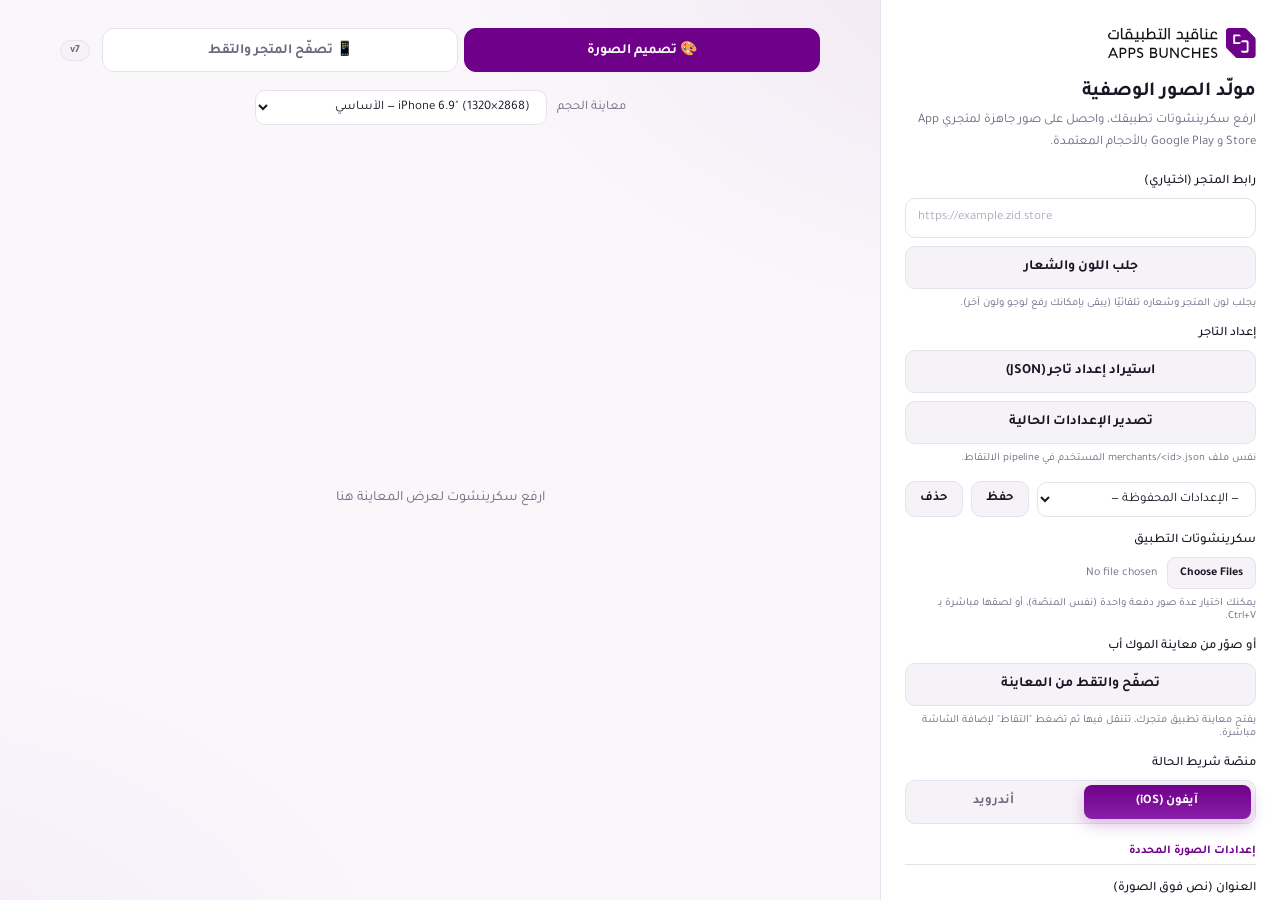
==== index.html @ 34ac098f "fix: رجوع لمشاركة التبويب بنقرة واحدة + حجم جوال معتدل (v7) - getDisplayMedia يعود لـ preferCurrentT" ====
<!DOCTYPE html>
<html lang="ar" dir="rtl">

<head>
  <meta charset="UTF-8" />
  <meta name="viewport" content="width=device-width, initial-scale=1.0" />
  <title>AppsBunches — مولّد الصور الوصفية للمتاجر</title>
  <link rel="stylesheet" href="css/styles.css?v=7" />
  <link rel="preconnect" href="https://fonts.googleapis.com" />
  <link rel="preconnect" href="https://fonts.gstatic.com" crossorigin />
  <link href="https://fonts.googleapis.com/css2?family=Tajawal:wght@400;500;700&display=swap" rel="stylesheet" />
</head>

<body>
  <aside class="sidebar">
    <header class="sidebar__header">
      <a href="https://appsbunches.com/" target="_blank" rel="noopener" class="brand">
        <img src="assets/logo/appsbunches.svg" alt="AppsBunches" />
      </a>
      <h1>مولّد الصور الوصفية</h1>
      <p>ارفع سكرينشوتات تطبيقك، واحصل على صور جاهزة لمتجري App Store و Google Play بالأحجام المعتمدة.</p>
    </header>

    <form id="config-form" class="form" autocomplete="off">
      <!-- جلب لون وشعار المتجر من الرابط -->
      <div class="field">
        <span class="field__label">رابط المتجر (اختياري)</span>
        <input type="url" id="storeUrlInput" placeholder="https://example.zid.store" dir="ltr" />
        <button type="button" id="fetchStoreBtn" class="button button--ghost">
          <span>جلب اللون والشعار</span>
          <span class="spinner spinner--dark" id="fetchSpinner" hidden></span>
        </button>
        <small class="field__hint">يجلب لون المتجر وشعاره تلقائيًا (يبقى بإمكانك رفع لوجو ولون آخر).</small>
        <div id="storeInfo" class="store-info" hidden>
          <div class="store-info__row"><span>المتجر</span><span id="storeName">—</span></div>
          <div class="store-info__row">
            <span>اللون</span>
            <span class="store-info__color"><span class="store-info__swatch" id="storeColorSwatch"></span><code id="storeColorHex">—</code></span>
          </div>
        </div>
      </div>

      <!-- استيراد/تصدير إعداد التاجر (نفس صيغة merchants/<id>.json في appshot-capture) -->
      <div class="field">
        <span class="field__label">إعداد التاجر</span>
        <input type="file" id="merchantConfigInput" accept="application/json,.json" hidden />
        <button type="button" id="importConfigBtn" class="button button--ghost">استيراد إعداد تاجر (JSON)</button>
        <button type="button" id="exportConfigBtn" class="button button--ghost">تصدير الإعدادات الحالية</button>
        <small class="field__hint">نفس ملف merchants/&lt;id&gt;.json المستخدم في pipeline الالتقاط.</small>
        <div class="preset-row">
          <select id="presetSelect"><option value="">— الإعدادات المحفوظة —</option></select>
          <button type="button" id="savePresetBtn" class="button button--ghost button--sm" title="حفظ الإعدادات الحالية باسم">حفظ</button>
          <button type="button" id="deletePresetBtn" class="button button--ghost button--sm" title="حذف المحدد">حذف</button>
        </div>
      </div>

      <!-- رفع السكرينشوتات -->
      <label class="field">
        <span class="field__label">سكرينشوتات التطبيق</span>
        <input type="file" id="shotsInput" accept="image/*" multiple />
        <small class="field__hint">يمكنك اختيار عدة صور دفعة واحدة (نفس المنصّة)، أو لصقها مباشرة بـ Ctrl+V.</small>
      </label>

      <!-- التقاط من معاينة الموك أب -->
      <div class="field">
        <span class="field__label">أو صوّر من معاينة الموك أب</span>
        <button type="button" id="openMockupBtn" class="button button--ghost">تصفّح والتقط من المعاينة</button>
        <small class="field__hint">يفتح معاينة تطبيق متجرك، تتنقل فيها ثم تضغط "التقاط" لإضافة الشاشة مباشرة.</small>
      </div>

      <!-- المنصّة -->
      <div class="field">
        <span class="field__label">منصّة شريط الحالة</span>
        <div class="segmented" id="platformGroup">
          <label class="segmented__item">
            <input type="radio" name="platform" value="ios" checked />
            <span>آيفون (iOS)</span>
          </label>
          <label class="segmented__item">
            <input type="radio" name="platform" value="android" />
            <span>أندرويد</span>
          </label>
        </div>
      </div>

      <!-- إعدادات الصورة المحددة (لكل سكرينشوت تصميم خاص) -->
      <div class="section-head">إعدادات الصورة المحددة</div>

      <!-- العنوان -->
      <label class="field">
        <span class="field__label">العنوان (نص فوق الصورة)</span>
        <input type="text" id="titleInput" placeholder="مثال: تسوّق بسهولة" dir="rtl" />
      </label>

      <!-- التخطيط -->
      <div class="field">
        <span class="field__label">وضعية الجوال</span>
        <div class="chips" id="layoutChips"></div>
        <small class="field__hint">ميلان وموضع الجوال — مستقلة عن نمط الخلفية ويمكن تغييرها لكل صورة.</small>
      </div>

      <!-- خلفية الصور الوصفية -->
      <div class="field">
        <span class="field__label">خلفية الصورة الوصفية</span>
        <div class="swatches" id="themeSwatches"></div>
      </div>

      <!-- أساس الخلفية -->
      <div class="field">
        <span class="field__label">أساس الخلفية</span>
        <div class="chips" id="bgBaseChips"></div>
      </div>

      <!-- زخارف الخلفية (دمج متعدد) -->
      <div class="field">
        <span class="field__label">زخارف الخلفية</span>
        <div class="chips" id="bgDecorChips"></div>
        <small class="field__hint">تقدر تدمج أكثر من زخرفة فوق الأساس — كلها مشتقة من اللون المختار.</small>
      </div>

      <!-- الشعار في هذه الصورة -->
      <label class="toggle">
        <input type="checkbox" id="shotLogoToggle" />
        <span>إظهار الشعار أعلى هذه الصورة</span>
      </label>

      <!-- إعدادات عامة للدفعة -->
      <div class="section-head">إعدادات عامة</div>

      <!-- شريط الحالة: التغطية -->
      <div class="field">
        <span class="field__label">تغطية شريط الحالة <em id="statusBarVal" class="range-val">12%</em></span>
        <input type="range" id="statusBarRange" min="5" max="20" step="1" value="12" />
        <small class="field__hint">زِد القيمة حتى يغطّي شريط الحالة الأصلي بالكامل.</small>
      </div>

      <!-- إظهار الإطار -->
      <label class="toggle">
        <input type="checkbox" id="frameToggle" checked />
        <span>إظهار إطار الجوال حول السكرينشوت</span>
      </label>

      <!-- اللوجو -->
      <label class="field">
        <span class="field__label">اللوجو (للأيقونة والكفر والشعار العلوي)</span>
        <input type="file" id="logoInput" accept="image/png,image/svg+xml,image/*" />
        <small class="field__hint">يفضّل PNG شفاف. يُستبدل شعار المتجر المجلوب إن رفعت لوجو.</small>
        <div id="logoPreviewRow" class="logo-preview" hidden>
          <img id="logoPreview" alt="الشعار الحالي" />
          <span>الشعار الحالي (محفوظ بين الجلسات)</span>
        </div>
      </label>

      <!-- تطبيق جماعي: الشعار على كل الصفحات -->
      <label class="toggle">
        <input type="checkbox" id="headerLogoToggle" />
        <span>إظهار الشعار على كل الصور (تطبيق جماعي)</span>
      </label>

      <!-- خلفية الأيقونة والكفر (منفصلة) -->
      <div class="field">
        <span class="field__label">خلفية الأيقونة والكفر</span>
        <div class="swatches" id="iconThemeSwatches"></div>
        <small class="field__hint">مستقلة عن خلفية الصور الوصفية.</small>
      </div>

      <!-- الأحجام المطلوبة -->
      <div class="field">
        <span class="field__label">الأحجام المطلوبة</span>
        <div class="presets" id="presetsList"></div>
      </div>

      <!-- الأزرار -->
      <button type="button" id="exportBtn" class="button button--primary">
        <span class="button__label">تصدير الكل (ZIP)</span>
        <span class="spinner" id="spinner" hidden></span>
      </button>
      <button type="button" id="downloadCurrentBtn" class="button button--ghost">
        تحميل المعاينة الحالية
      </button>

      <div id="progress" class="progress" hidden></div>
      <div id="error-box" class="error-box" hidden></div>
    </form>
  </aside>

  <main class="stage">
    <!-- تبويبات منطقة العرض -->
    <div class="tabs" id="stageTabs">
      <button type="button" class="tabs__tab is-active" data-tab="design">🎨 تصميم الصورة</button>
      <button type="button" class="tabs__tab" data-tab="browse">📱 تصفّح المتجر والتقط</button>
      <span id="buildTag" class="build-tag" title="إصدار الأداة">v7</span>
    </div>

    <!-- تبويب: تصميم الصورة (المعاينة + المصغّرات) -->
    <section class="stage__panel" data-panel="design">
      <div class="stage__toolbar">
        <label class="stage__select">
          <span>معاينة الحجم</span>
          <select id="previewPreset"></select>
        </label>
      </div>

      <div class="preview">
        <canvas id="previewCanvas" class="preview__canvas"></canvas>
        <p id="emptyHint" class="preview__empty">ارفع سكرينشوت لعرض المعاينة هنا</p>
      </div>

      <div class="thumbs" id="thumbs"></div>
    </section>

    <!-- تبويب: تصفّح المتجر — يضمّن أداة معاينة التطبيق الرسمية (تطبيق Flutter حقيقي) -->
    <section class="stage__panel browse" data-panel="browse" hidden>
      <div class="browse__bar">
        <button type="button" id="captureMockupBtn" class="button button--primary button--sm">📸 التقاط الشاشة</button>
        <button type="button" id="openTabBtn" class="button button--ghost button--sm" title="فتح الأداة في تبويب مستقل">↗ فتح في تبويب</button>
        <span class="browse__spacer"></span>
        <span id="mockupHint" class="browse__hint">اكتب رابط متجرك واضغط "معاينة التطبيق"، تنقّل للشاشة المطلوبة، ثم اضغط "📸 التقاط الشاشة". أو خذ سكرينشوت يدويًا والصقه بـ Ctrl+V.</span>
      </div>
      <div class="browse__stage">
        <div class="browse__scaler">
          <iframe id="mockupFrame" title="معاينة المتجر" allow="clipboard-write; fullscreen"></iframe>
        </div>
        <div id="mockupEmpty" class="browse__empty">جارٍ فتح أداة المعاينة…</div>
      </div>
    </section>
  </main>

  <!-- أداة قص ما بعد الالتقاط: اسحب مربعًا حول شاشة الجوال -->
  <div id="cropOverlay" class="crop-overlay" hidden>
    <div class="crop-overlay__bar">
      <span class="crop-overlay__hint">اسحب مربعًا حول شاشة الجوال (المربع الأرجواني مضبوط مبدئيًا على الجوال — عدّله إن لزم) ثم اضغط "قص وإضافة".</span>
      <span class="crop-overlay__actions">
        <button type="button" id="cropConfirmBtn" class="button button--primary button--sm">قص وإضافة</button>
        <button type="button" id="cropCancelBtn" class="button button--ghost button--sm">إلغاء</button>
      </span>
    </div>
    <div class="crop-overlay__stage">
      <canvas id="cropCanvas"></canvas>
    </div>
  </div>

  <script src="lib/jszip.min.js"></script>
  <script type="module" src="js/app.js?v=7"></script>
</body>

</html>
---- css/styles.css ----
/* ============================================
   AppsBunches — مولّد الصور الوصفية للمتاجر
   ثيم مطابق لموقع zid_appsbunche_app_mockup
   ============================================ */

:root {
  --brand-purple: #6F008A;
  --brand-purple-2: #8A1FA9;
  --brand-purple-soft: rgba(111, 0, 138, 0.10);
  --brand-purple-tint: rgba(111, 0, 138, 0.04);

  --bg: #faf7fb;
  --panel: #ffffff;
  --panel-2: #f6f3f8;
  --border: #e6e1ec;
  --text: #1b1424;
  --text-muted: #6f6680;
  --accent: var(--brand-purple);
  --accent-2: var(--brand-purple-2);
  --danger: #c53030;

  --radius: 14px;
  --shadow: 0 18px 40px rgba(111, 0, 138, 0.10),
            0 6px 16px rgba(20, 12, 30, 0.06);
}

* { box-sizing: border-box; }
[hidden] { display: none !important; }

html, body {
  margin: 0;
  padding: 0;
  height: 100%;
  font-family: 'Tajawal', system-ui, -apple-system, 'Segoe UI', Roboto, sans-serif;
  color: var(--text);
  background:
    radial-gradient(1100px 700px at 85% -8%, rgba(111, 0, 138, 0.08), transparent 60%),
    radial-gradient(900px 600px at -8% 110%, rgba(168, 85, 214, 0.07), transparent 60%),
    var(--bg);
}

body {
  display: grid;
  grid-template-columns: 400px 1fr;
  min-height: 100vh;
}

/* ---------- Sidebar ---------- */
.sidebar {
  background: var(--panel);
  border-inline-end: 1px solid var(--border);
  padding: 28px 24px;
  display: flex;
  flex-direction: column;
  gap: 20px;
  overflow-y: auto;
  max-height: 100vh;
}

.brand { display: inline-flex; align-items: center; margin-bottom: 6px; text-decoration: none; }
.brand img { height: 30px; width: auto; }

.sidebar__header h1 {
  margin: 14px 0 6px;
  font-size: 20px;
  font-weight: 700;
  letter-spacing: -0.2px;
}
.sidebar__header p { margin: 0; color: var(--text-muted); font-size: 13px; line-height: 1.7; }

/* ---------- Form ---------- */
.form { display: flex; flex-direction: column; gap: 16px; }
.field { display: flex; flex-direction: column; gap: 8px; }
.field__label { font-size: 13px; font-weight: 500; color: var(--text); }
.field__hint { font-size: 11px; color: var(--text-muted); }

.field input[type="text"],
.field input[type="url"] {
  width: 100%;
  padding: 11px 12px;
  font: inherit;
  font-size: 13px;
  color: var(--text);
  background: #ffffff;
  border: 1px solid var(--border);
  border-radius: 10px;
  outline: none;
  transition: border-color 0.15s, box-shadow 0.15s;
}
.field input[type="text"]:focus,
.field input[type="url"]:focus {
  border-color: var(--accent);
  box-shadow: 0 0 0 3px var(--brand-purple-soft);
}
.field input::placeholder { color: #b0a8be; }

.field input[type="file"] {
  font: inherit;
  font-size: 12px;
  color: var(--text-muted);
}
.field input[type="file"]::file-selector-button {
  font: inherit;
  font-size: 12px;
  font-weight: 600;
  margin-inline-end: 10px;
  padding: 8px 12px;
  border: 1px solid var(--border);
  border-radius: 8px;
  background: var(--panel-2);
  color: var(--text);
  cursor: pointer;
}
.field input[type="file"]::file-selector-button:hover { background: var(--brand-purple-tint); }

/* ---------- Segmented (المنصّة) ---------- */
.segmented {
  display: grid;
  grid-template-columns: 1fr 1fr;
  gap: 6px;
  padding: 4px;
  background: var(--panel-2);
  border: 1px solid var(--border);
  border-radius: 10px;
}
.segmented__item {
  position: relative;
  display: flex;
  align-items: center;
  justify-content: center;
  padding: 9px 8px;
  font-size: 13px;
  font-weight: 600;
  border-radius: 8px;
  cursor: pointer;
  color: var(--text-muted);
  transition: background 0.15s, color 0.15s;
}
.segmented__item input { position: absolute; opacity: 0; pointer-events: none; }
.segmented__item:has(input:checked) {
  background: linear-gradient(180deg, var(--accent), var(--accent-2));
  color: #fff;
  box-shadow: 0 6px 16px rgba(111, 0, 138, 0.24);
}

/* ---------- Section heads ---------- */
.section-head {
  font-size: 12px;
  font-weight: 700;
  color: var(--accent);
  padding-bottom: 6px;
  border-bottom: 1px solid var(--border);
  margin-top: 4px;
}

/* ---------- Chips (التخطيط) ---------- */
.chips { display: flex; flex-wrap: wrap; gap: 8px; }
.chip {
  font: inherit;
  font-size: 12.5px;
  font-weight: 600;
  padding: 7px 12px;
  border-radius: 999px;
  border: 1px solid var(--border);
  background: var(--panel-2);
  color: var(--text-muted);
  cursor: pointer;
  transition: all 0.15s;
}
.chip:hover { background: var(--brand-purple-tint); }
.chip.is-active {
  background: linear-gradient(180deg, var(--accent), var(--accent-2));
  color: #fff;
  border-color: transparent;
  box-shadow: 0 4px 12px rgba(111, 0, 138, 0.22);
}

/* ---------- Range ---------- */
input[type="range"] { width: 100%; accent-color: var(--accent); }
.range-val { font-style: normal; font-weight: 700; color: var(--accent); font-size: 12px; }

/* ---------- Swatches (الثيم) ---------- */
.swatches { display: flex; flex-wrap: wrap; gap: 10px; }
.swatch {
  width: 34px;
  height: 34px;
  border-radius: 9px;
  border: 1px solid rgba(0, 0, 0, 0.12);
  cursor: pointer;
  padding: 0;
  transition: transform 0.1s, box-shadow 0.15s;
}
.swatch:hover { transform: translateY(-1px); }
.swatch.is-active {
  box-shadow: 0 0 0 3px var(--brand-purple-soft), 0 0 0 1px var(--accent);
  border-color: var(--accent);
}

/* اختيار لون مخصص (color picker على شكل swatch) */
.swatch--custom {
  position: relative;
  display: inline-flex;
  align-items: center;
  justify-content: center;
  overflow: hidden;
  background:
    conic-gradient(from 0deg, #ff0000, #fffb00, #00ff15, #00ffff, #0040ff, #ff00d4, #ff0000);
}
.swatch--custom input[type="color"] {
  position: absolute;
  inset: 0;
  width: 100%;
  height: 100%;
  opacity: 0;
  border: 0;
  padding: 0;
  cursor: pointer;
}

/* ---------- Toggle ---------- */
.toggle {
  display: flex;
  align-items: center;
  gap: 10px;
  font-size: 13px;
  cursor: pointer;
}
.toggle input { width: 16px; height: 16px; accent-color: var(--accent); }

/* ---------- Presets ---------- */
.presets { display: flex; flex-direction: column; gap: 14px; }
.presets__group { display: flex; flex-direction: column; gap: 8px; }
.presets__group-title {
  font-size: 11px;
  font-weight: 700;
  color: var(--accent);
  text-transform: uppercase;
  letter-spacing: 0.3px;
}
.presets__item {
  display: flex;
  align-items: center;
  gap: 10px;
  font-size: 12.5px;
  color: var(--text);
  cursor: pointer;
}
.presets__item input { width: 15px; height: 15px; accent-color: var(--accent); }

/* ---------- Buttons ---------- */
.button {
  display: inline-flex;
  align-items: center;
  justify-content: center;
  gap: 10px;
  padding: 12px 16px;
  font: inherit;
  font-weight: 700;
  font-size: 14px;
  border: 1px solid transparent;
  border-radius: 10px;
  cursor: pointer;
  transition: transform 0.05s, filter 0.15s, background 0.15s;
}
.button:active { transform: translateY(1px); }
.button:disabled { opacity: 0.6; cursor: progress; }
.button--primary {
  background: linear-gradient(180deg, var(--accent) 0%, var(--accent-2) 100%);
  color: #fff;
  box-shadow: 0 8px 22px rgba(111, 0, 138, 0.28);
}
.button--primary:hover:not(:disabled) { filter: brightness(1.05); }
.button--ghost { background: var(--panel-2); color: var(--text); border-color: var(--border); }
.button--ghost:hover { background: var(--brand-purple-tint); }

.spinner {
  width: 14px; height: 14px;
  border: 2px solid rgba(255, 255, 255, 0.4);
  border-top-color: #fff;
  border-radius: 50%;
  animation: spin 0.7s linear infinite;
}
.spinner--dark { border-color: var(--brand-purple-soft); border-top-color: var(--accent); }
@keyframes spin { to { transform: rotate(360deg); } }

/* ---------- Store info (نتيجة جلب المتجر) ---------- */
.store-info {
  margin-top: 10px;
  padding: 10px 12px;
  background: var(--panel-2);
  border: 1px solid var(--border);
  border-radius: 10px;
  display: flex;
  flex-direction: column;
  gap: 8px;
}
.store-info__row {
  display: flex;
  align-items: center;
  justify-content: space-between;
  font-size: 12px;
  color: var(--text-muted);
}
.store-info__row span:last-child { color: var(--text); font-weight: 500; }
.store-info__color { display: inline-flex; align-items: center; gap: 8px; }
.store-info__swatch { width: 18px; height: 18px; border-radius: 5px; border: 1px solid rgba(0,0,0,.12); }
.store-info__row code { font-family: ui-monospace, Menlo, monospace; font-size: 11px; direction: ltr; }

/* ---------- Progress / Error ---------- */
.progress {
  padding: 10px 12px;
  font-size: 12px;
  color: var(--accent);
  background: var(--brand-purple-tint);
  border: 1px solid var(--brand-purple-soft);
  border-radius: 10px;
}
.error-box {
  padding: 12px 14px;
  font-size: 12px;
  color: #8b1c1c;
  background: rgba(197, 48, 48, 0.06);
  border: 1px solid rgba(197, 48, 48, 0.25);
  border-radius: 10px;
  line-height: 1.6;
}

/* ---------- Stage ---------- */
.stage {
  display: flex;
  flex-direction: column;
  align-items: center;
  gap: 18px;
  padding: 28px;
  overflow: auto;
  height: 100vh;
}
.stage__toolbar { width: 100%; max-width: 760px; display: flex; justify-content: center; }
.stage__select {
  display: inline-flex;
  align-items: center;
  gap: 10px;
  font-size: 13px;
  color: var(--text-muted);
}
.stage__select select {
  font: inherit;
  font-size: 13px;
  padding: 9px 12px;
  border: 1px solid var(--border);
  border-radius: 10px;
  background: #fff;
  color: var(--text);
  cursor: pointer;
}

.preview {
  position: relative;
  flex: 1;
  display: flex;
  align-items: center;
  justify-content: center;
  width: 100%;
  min-height: 300px;
}
.preview__canvas {
  max-width: min(360px, 70vw);
  max-height: 70vh;
  width: auto;
  height: auto;
  border-radius: 14px;
  box-shadow: var(--shadow);
  background: #fff;
}
.preview__empty { position: absolute; color: var(--text-muted); font-size: 14px; }

/* ---------- Thumbnails ---------- */
.thumbs { display: flex; gap: 10px; flex-wrap: wrap; justify-content: center; }
.thumb {
  width: 52px;
  height: 92px;
  padding: 0;
  border: 2px solid transparent;
  border-radius: 10px;
  overflow: hidden;
  cursor: pointer;
  background: #fff;
  box-shadow: 0 2px 8px rgba(20, 12, 30, 0.08);
}
.thumb.is-active { border-color: var(--accent); }
.thumb img { width: 100%; height: 100%; object-fit: cover; display: block; }

/* ---------- Responsive ---------- */
@media (max-width: 900px) {
  body { grid-template-columns: 1fr; }
  .sidebar { max-height: none; border-inline-end: 0; border-bottom: 1px solid var(--border); }
  .stage { max-height: none; }
}

/* ---------- Merchant presets row ---------- */
.preset-row { display: flex; gap: 8px; align-items: center; margin-top: 8px; }
.preset-row select {
  flex: 1;
  min-width: 0;
  font: inherit;
  font-size: 13px;
  padding: 9px 12px;
  border: 1px solid var(--border);
  border-radius: 10px;
  background: #fff;
  color: var(--text);
  cursor: pointer;
}
.button--sm { padding: 9px 14px; font-size: 13px; }

/* ---------- Thumb delete ---------- */
.thumb-wrap { position: relative; display: inline-block; }
.thumb-del {
  position: absolute;
  top: -7px;
  inset-inline-end: -7px;
  width: 20px;
  height: 20px;
  padding: 0;
  border: 0;
  border-radius: 50%;
  background: #c0392b;
  color: #fff;
  font-size: 11px;
  line-height: 20px;
  cursor: pointer;
  box-shadow: 0 1px 4px rgba(0, 0, 0, 0.25);
}
.thumb-del:hover { background: #e74c3c; }

/* ---------- Logo preview ---------- */
.logo-preview {
  display: flex;
  align-items: center;
  gap: 10px;
  margin-top: 8px;
  font-size: 12px;
  color: var(--text-muted);
}
.logo-preview img {
  width: 40px;
  height: 40px;
  object-fit: contain;
  border: 1px solid var(--border);
  border-radius: 8px;
  background: #fff;
  padding: 3px;
}

/* ---------- Brand palette swatches ---------- */
.swatch--brand { outline: 2px dashed var(--border); outline-offset: 2px; }
.swatch--brand:hover { outline-color: var(--accent); }

/* ---------- Stage tabs ---------- */
.tabs {
  display: flex;
  gap: 6px;
  width: 100%;
  max-width: 760px;
}
.tabs__tab {
  flex: 1;
  font: inherit;
  font-size: 14px;
  font-weight: 600;
  padding: 11px 16px;
  border: 1px solid var(--border);
  border-radius: 12px;
  background: #fff;
  color: var(--text-muted);
  cursor: pointer;
  transition: background 0.15s, color 0.15s;
}
.tabs__tab:hover { background: var(--brand-purple-tint); }
.tabs__tab.is-active {
  background: var(--accent);
  color: #fff;
  border-color: var(--accent);
}

/* تبويب يملأ منطقة العرض */
.stage__panel {
  width: 100%;
  flex: 1;
  display: flex;
  flex-direction: column;
  align-items: center;
  gap: 18px;
  min-height: 0;
}
.stage__panel[hidden] { display: none; }

/* ---------- Browse tab (embedded official preview tool) ---------- */
.browse {
  max-width: 100%;
  gap: 0;
}
/* تاب التصفّح يأخذ كامل عرض النافذة (يخفي الشريط الجانبي) ليتسع للجوال بحجم سطح المكتب */
body.browse-active { grid-template-columns: 1fr; }
body.browse-active .sidebar { display: none; }
body.browse-active .stage { padding: 12px; }
.browse__bar {
  display: flex;
  align-items: center;
  gap: 10px;
  width: 100%;
  padding: 12px 14px;
  border: 1px solid var(--border);
  border-radius: 12px 12px 0 0;
  background: #fff;
  flex-wrap: wrap;
}
.browse__spacer { flex: 1; }
.browse__hint {
  font-size: 12px;
  color: var(--text-muted);
  line-height: 1.5;
  flex-basis: 100%;
}
.browse__stage {
  position: relative;
  width: 100%;
  flex: 1;
  min-height: 0;
  background: #ece8f1;
  border: 1px solid var(--border);
  border-top: 0;
  border-radius: 0 0 12px 12px;
  overflow: hidden;
}
/* غلاف يُصغّر أداة المعاينة (المرسومة بمقاس سطح المكتب) لتُعرض كاملة */
.browse__scaler {
  position: absolute;
  top: 50%;
  left: 50%;
  transform-origin: center center;
  /* transform يُحسب في app.js (translate(-50%,-50%) scale) */
}
.browse__scaler iframe {
  display: block;
  border: 0;
  background: #fff;
}
.browse__empty {
  position: absolute;
  inset: 0;
  display: flex;
  align-items: center;
  justify-content: center;
  text-align: center;
  padding: 24px;
  color: var(--text-muted);
  font-size: 14px;
  line-height: 1.6;
  background: #f4f2f7;
}
.browse__empty[hidden] { display: none; }

/* ---------- Crop overlay (post-capture) ---------- */
.crop-overlay {
  position: fixed;
  inset: 0;
  z-index: 200;
  background: rgba(20, 12, 30, 0.9);
  display: flex;
  flex-direction: column;
}
.crop-overlay[hidden] { display: none; }
.crop-overlay__bar {
  display: flex;
  align-items: center;
  justify-content: space-between;
  gap: 12px;
  padding: 12px 16px;
  background: #fff;
  color: var(--text);
  font-size: 13px;
  flex-wrap: wrap;
}
.crop-overlay__hint { flex: 1; min-width: 200px; color: var(--text-muted); line-height: 1.5; }
.crop-overlay__actions { display: flex; gap: 8px; }
.crop-overlay__stage {
  flex: 1;
  display: flex;
  align-items: center;
  justify-content: center;
  padding: 16px;
  min-height: 0;
}
#cropCanvas {
  max-width: 100%;
  max-height: 100%;
  cursor: crosshair;
  box-shadow: 0 8px 30px rgba(0, 0, 0, 0.5);
  border-radius: 4px;
  touch-action: none;
}

/* ---------- Build tag (cache-bust indicator) ---------- */
.build-tag {
  align-self: center;
  font-size: 11px;
  font-weight: 700;
  color: var(--text-muted);
  background: var(--panel-2);
  border: 1px solid var(--border);
  border-radius: 999px;
  padding: 3px 9px;
  margin-inline-start: 6px;
}
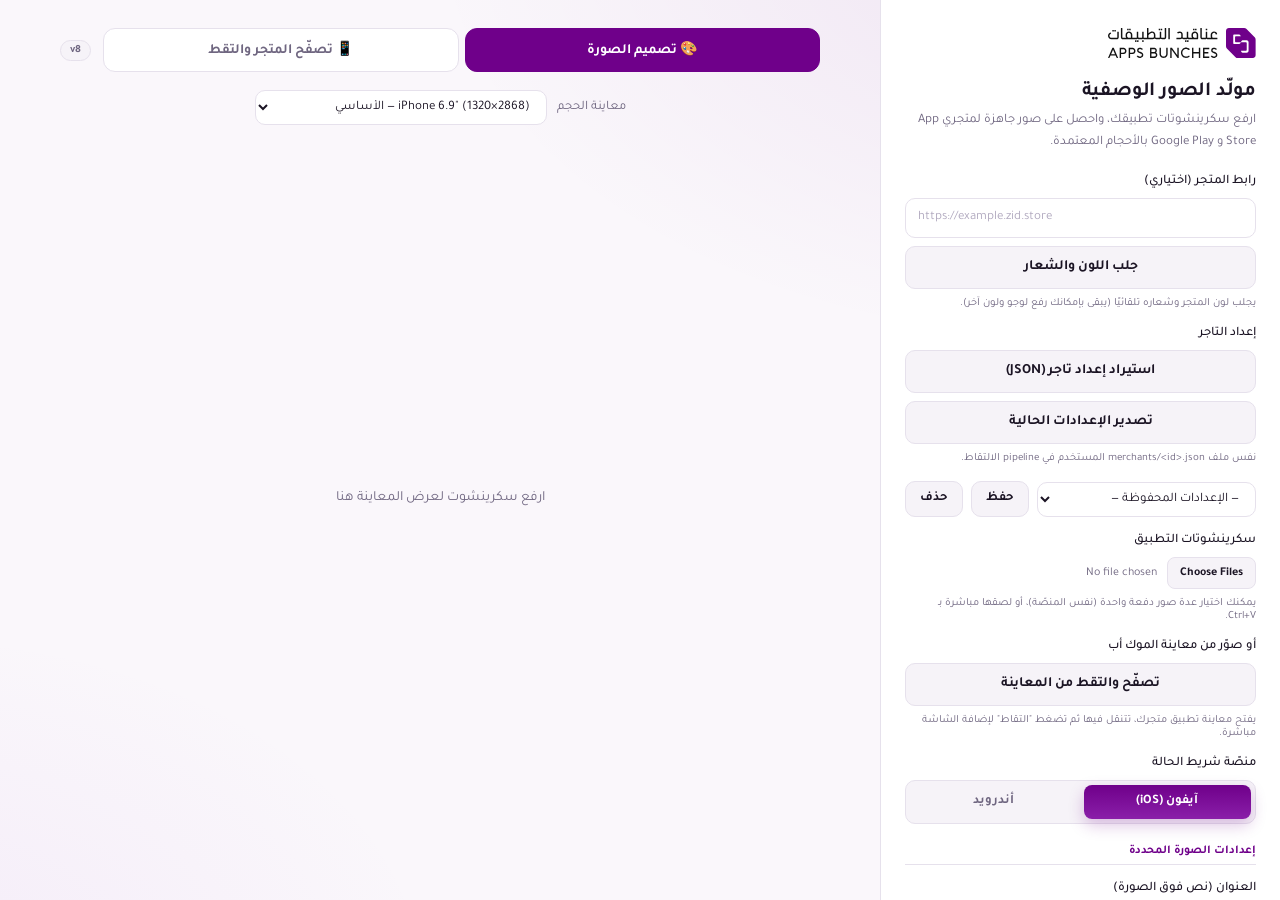
==== commit 492e9996: "feat: السماح بتغطية شريط الحالة 0% (إخفاء كامل) - slider: الحد الأدنى 0 بدل 5. - statusBar: نحترم 0 " ====
--- a/index.html
+++ b/index.html
@@ -5,7 +5,7 @@
   <meta charset="UTF-8" />
   <meta name="viewport" content="width=device-width, initial-scale=1.0" />
   <title>AppsBunches — مولّد الصور الوصفية للمتاجر</title>
-  <link rel="stylesheet" href="css/styles.css?v=7" />
+  <link rel="stylesheet" href="css/styles.css?v=8" />
   <link rel="preconnect" href="https://fonts.googleapis.com" />
   <link rel="preconnect" href="https://fonts.gstatic.com" crossorigin />
   <link href="https://fonts.googleapis.com/css2?family=Tajawal:wght@400;500;700&display=swap" rel="stylesheet" />
@@ -130,7 +130,7 @@
       <!-- شريط الحالة: التغطية -->
       <div class="field">
         <span class="field__label">تغطية شريط الحالة <em id="statusBarVal" class="range-val">12%</em></span>
-        <input type="range" id="statusBarRange" min="5" max="20" step="1" value="12" />
+        <input type="range" id="statusBarRange" min="0" max="20" step="1" value="12" />
         <small class="field__hint">زِد القيمة حتى يغطّي شريط الحالة الأصلي بالكامل.</small>
       </div>
 
@@ -189,7 +189,7 @@
     <div class="tabs" id="stageTabs">
       <button type="button" class="tabs__tab is-active" data-tab="design">🎨 تصميم الصورة</button>
       <button type="button" class="tabs__tab" data-tab="browse">📱 تصفّح المتجر والتقط</button>
-      <span id="buildTag" class="build-tag" title="إصدار الأداة">v7</span>
+      <span id="buildTag" class="build-tag" title="إصدار الأداة">v8</span>
     </div>
 
     <!-- تبويب: تصميم الصورة (المعاينة + المصغّرات) -->
@@ -241,7 +241,7 @@
   </div>
 
   <script src="lib/jszip.min.js"></script>
-  <script type="module" src="js/app.js?v=7"></script>
+  <script type="module" src="js/app.js?v=8"></script>
 </body>
 
 </html>
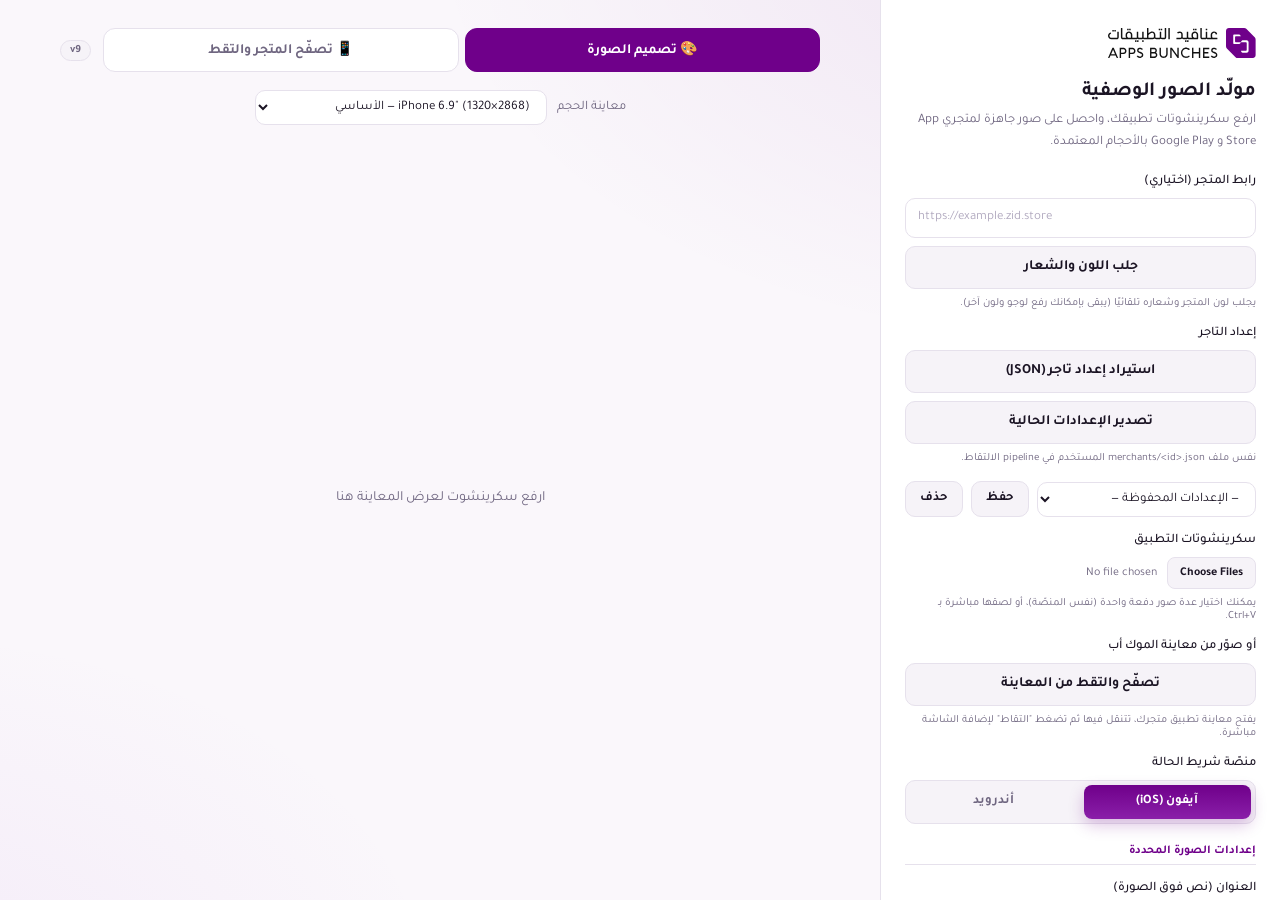
==== commit 10bc69d1: "fix: تضمين شريط الحالة (الساعة) في الالتقاط بدل حذفه كان القص يستهدف #preview-iframe (يبدأ تحت شريط " ====
--- a/index.html
+++ b/index.html
@@ -5,7 +5,7 @@
   <meta charset="UTF-8" />
   <meta name="viewport" content="width=device-width, initial-scale=1.0" />
   <title>AppsBunches — مولّد الصور الوصفية للمتاجر</title>
-  <link rel="stylesheet" href="css/styles.css?v=8" />
+  <link rel="stylesheet" href="css/styles.css?v=9" />
   <link rel="preconnect" href="https://fonts.googleapis.com" />
   <link rel="preconnect" href="https://fonts.gstatic.com" crossorigin />
   <link href="https://fonts.googleapis.com/css2?family=Tajawal:wght@400;500;700&display=swap" rel="stylesheet" />
@@ -189,7 +189,7 @@
     <div class="tabs" id="stageTabs">
       <button type="button" class="tabs__tab is-active" data-tab="design">🎨 تصميم الصورة</button>
       <button type="button" class="tabs__tab" data-tab="browse">📱 تصفّح المتجر والتقط</button>
-      <span id="buildTag" class="build-tag" title="إصدار الأداة">v8</span>
+      <span id="buildTag" class="build-tag" title="إصدار الأداة">v9</span>
     </div>
 
     <!-- تبويب: تصميم الصورة (المعاينة + المصغّرات) -->
@@ -241,7 +241,7 @@
   </div>
 
   <script src="lib/jszip.min.js"></script>
-  <script type="module" src="js/app.js?v=8"></script>
+  <script type="module" src="js/app.js?v=9"></script>
 </body>
 
 </html>
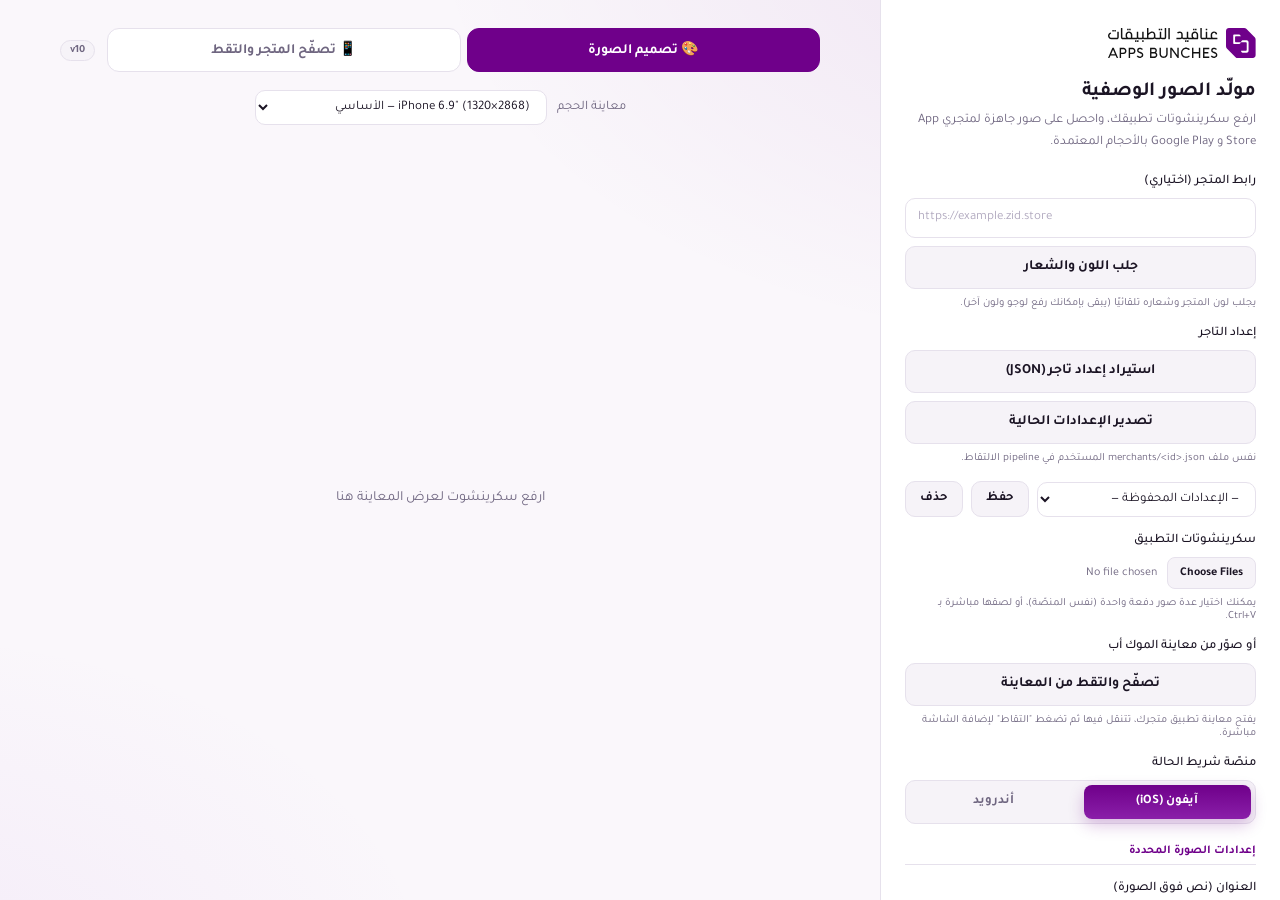
==== commit 1502b6e3: "feat: لونان للهوية (أساسي + فرعي) مقتبسان من لون المتجر لتدرّج الخلفية - منتقيا لون "أساسي" و"فرعي" " ====
--- a/index.html
+++ b/index.html
@@ -5,7 +5,7 @@
   <meta charset="UTF-8" />
   <meta name="viewport" content="width=device-width, initial-scale=1.0" />
   <title>AppsBunches — مولّد الصور الوصفية للمتاجر</title>
-  <link rel="stylesheet" href="css/styles.css?v=9" />
+  <link rel="stylesheet" href="css/styles.css?v=10" />
   <link rel="preconnect" href="https://fonts.googleapis.com" />
   <link rel="preconnect" href="https://fonts.gstatic.com" crossorigin />
   <link href="https://fonts.googleapis.com/css2?family=Tajawal:wght@400;500;700&display=swap" rel="stylesheet" />
@@ -99,6 +99,24 @@
         <small class="field__hint">ميلان وموضع الجوال — مستقلة عن نمط الخلفية ويمكن تغييرها لكل صورة.</small>
       </div>
 
+      <!-- ألوان الهوية: أساسي + فرعي (مقتبسة من لون المتجر، قابلة للتعديل) -->
+      <div class="field">
+        <span class="field__label">ألوان الهوية</span>
+        <div class="identity-colors">
+          <label class="idcolor">
+            <span class="idcolor__dot" id="primarySwatch"></span>
+            <span class="idcolor__name">أساسي</span>
+            <input type="color" id="primaryColorInput" />
+          </label>
+          <label class="idcolor">
+            <span class="idcolor__dot" id="secondarySwatch"></span>
+            <span class="idcolor__name">فرعي</span>
+            <input type="color" id="secondaryColorInput" />
+          </label>
+        </div>
+        <small class="field__hint">يُجلبان من لون المتجر — يُستخدمان في تدرّج الخلفية (أساسي ← فرعي).</small>
+      </div>
+
       <!-- خلفية الصور الوصفية -->
       <div class="field">
         <span class="field__label">خلفية الصورة الوصفية</span>
@@ -189,7 +207,7 @@
     <div class="tabs" id="stageTabs">
       <button type="button" class="tabs__tab is-active" data-tab="design">🎨 تصميم الصورة</button>
       <button type="button" class="tabs__tab" data-tab="browse">📱 تصفّح المتجر والتقط</button>
-      <span id="buildTag" class="build-tag" title="إصدار الأداة">v9</span>
+      <span id="buildTag" class="build-tag" title="إصدار الأداة">v10</span>
     </div>
 
     <!-- تبويب: تصميم الصورة (المعاينة + المصغّرات) -->
@@ -241,7 +259,7 @@
   </div>
 
   <script src="lib/jszip.min.js"></script>
-  <script type="module" src="js/app.js?v=9"></script>
+  <script type="module" src="js/app.js?v=10"></script>
 </body>
 
 </html>
--- a/css/styles.css
+++ b/css/styles.css
@@ -613,3 +613,37 @@
   padding: 3px 9px;
   margin-inline-start: 6px;
 }
+
+/* ---------- Identity colors (primary + secondary) ---------- */
+.identity-colors { display: flex; gap: 10px; }
+.idcolor {
+  flex: 1;
+  display: flex;
+  align-items: center;
+  gap: 8px;
+  position: relative;
+  padding: 8px 10px;
+  border: 1px solid var(--border);
+  border-radius: 10px;
+  background: #fff;
+  cursor: pointer;
+  font-size: 13px;
+}
+.idcolor__dot {
+  width: 22px;
+  height: 22px;
+  border-radius: 6px;
+  border: 1px solid rgba(0, 0, 0, 0.12);
+  flex: none;
+}
+.idcolor__name { color: var(--text); font-weight: 600; }
+.idcolor input[type="color"] {
+  position: absolute;
+  inset: 0;
+  opacity: 0;
+  width: 100%;
+  height: 100%;
+  border: 0;
+  padding: 0;
+  cursor: pointer;
+}
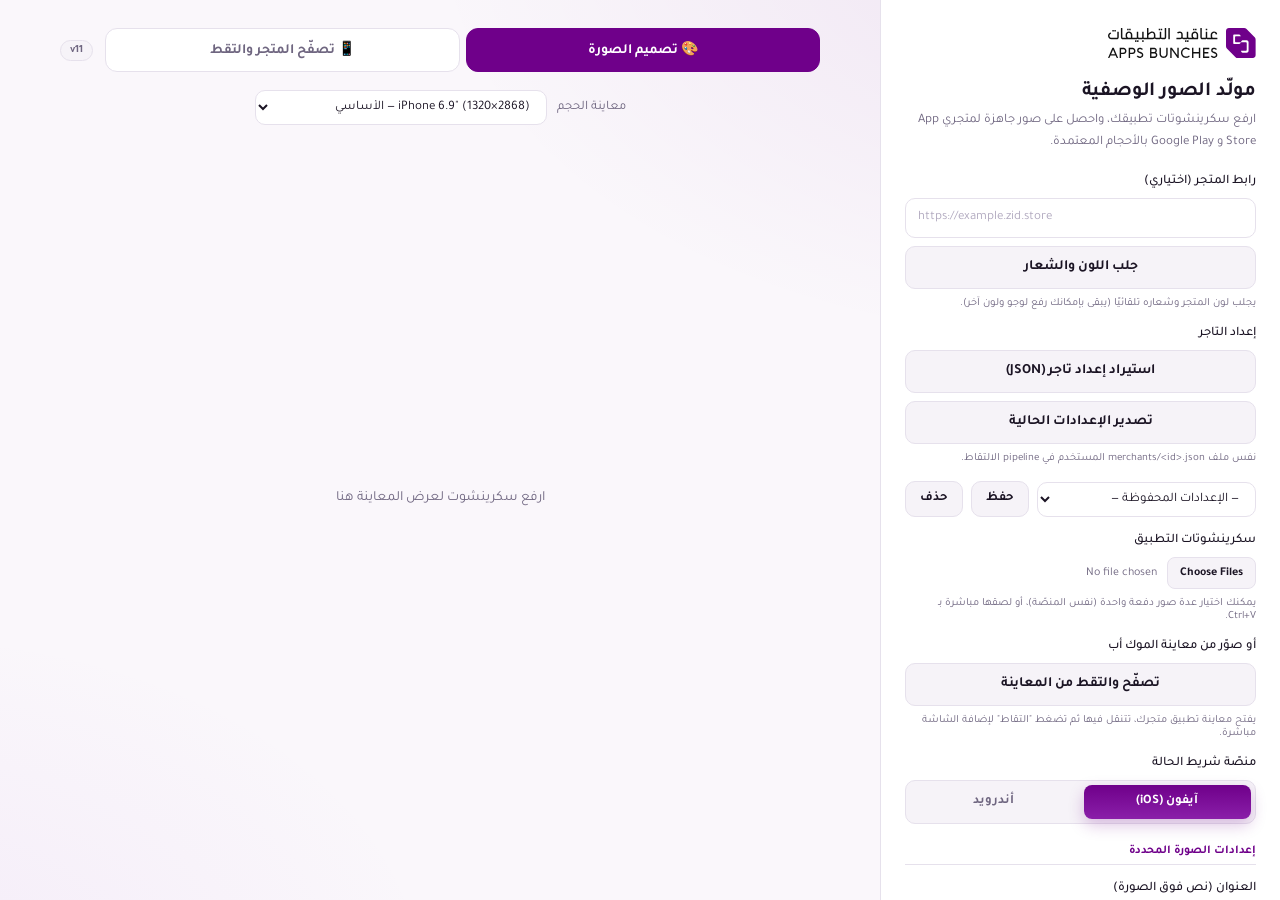
==== commit 0553a555: "refactor: دمج قسمي اللون في "ألوان الخلفية" + الفرعي يحكم كل الأنماط - دمج "ألوان الهوية" و"خلفية ال" ====
--- a/index.html
+++ b/index.html
@@ -5,7 +5,7 @@
   <meta charset="UTF-8" />
   <meta name="viewport" content="width=device-width, initial-scale=1.0" />
   <title>AppsBunches — مولّد الصور الوصفية للمتاجر</title>
-  <link rel="stylesheet" href="css/styles.css?v=10" />
+  <link rel="stylesheet" href="css/styles.css?v=11" />
   <link rel="preconnect" href="https://fonts.googleapis.com" />
   <link rel="preconnect" href="https://fonts.gstatic.com" crossorigin />
   <link href="https://fonts.googleapis.com/css2?family=Tajawal:wght@400;500;700&display=swap" rel="stylesheet" />
@@ -99,9 +99,9 @@
         <small class="field__hint">ميلان وموضع الجوال — مستقلة عن نمط الخلفية ويمكن تغييرها لكل صورة.</small>
       </div>
 
-      <!-- ألوان الهوية: أساسي + فرعي (مقتبسة من لون المتجر، قابلة للتعديل) -->
-      <div class="field">
-        <span class="field__label">ألوان الهوية</span>
+      <!-- ألوان الخلفية: أساسي + فرعي (مقتبسة من المتجر) + حبّات سريعة للأساسي -->
+      <div class="field">
+        <span class="field__label">ألوان الخلفية (أساسي + فرعي)</span>
         <div class="identity-colors">
           <label class="idcolor">
             <span class="idcolor__dot" id="primarySwatch"></span>
@@ -114,13 +114,8 @@
             <input type="color" id="secondaryColorInput" />
           </label>
         </div>
-        <small class="field__hint">يُجلبان من لون المتجر — يُستخدمان في تدرّج الخلفية (أساسي ← فرعي).</small>
-      </div>
-
-      <!-- خلفية الصور الوصفية -->
-      <div class="field">
-        <span class="field__label">خلفية الصورة الوصفية</span>
         <div class="swatches" id="themeSwatches"></div>
+        <small class="field__hint">اللونان يحكمان كل أنماط الخلفية (تدرّج، قطري، إشعاعي…). الحبّات اختصارات سريعة للأساسي من الثيمات والمتجر.</small>
       </div>
 
       <!-- أساس الخلفية -->
@@ -207,7 +202,7 @@
     <div class="tabs" id="stageTabs">
       <button type="button" class="tabs__tab is-active" data-tab="design">🎨 تصميم الصورة</button>
       <button type="button" class="tabs__tab" data-tab="browse">📱 تصفّح المتجر والتقط</button>
-      <span id="buildTag" class="build-tag" title="إصدار الأداة">v10</span>
+      <span id="buildTag" class="build-tag" title="إصدار الأداة">v11</span>
     </div>
 
     <!-- تبويب: تصميم الصورة (المعاينة + المصغّرات) -->
@@ -259,7 +254,7 @@
   </div>
 
   <script src="lib/jszip.min.js"></script>
-  <script type="module" src="js/app.js?v=10"></script>
+  <script type="module" src="js/app.js?v=11"></script>
 </body>
 
 </html>
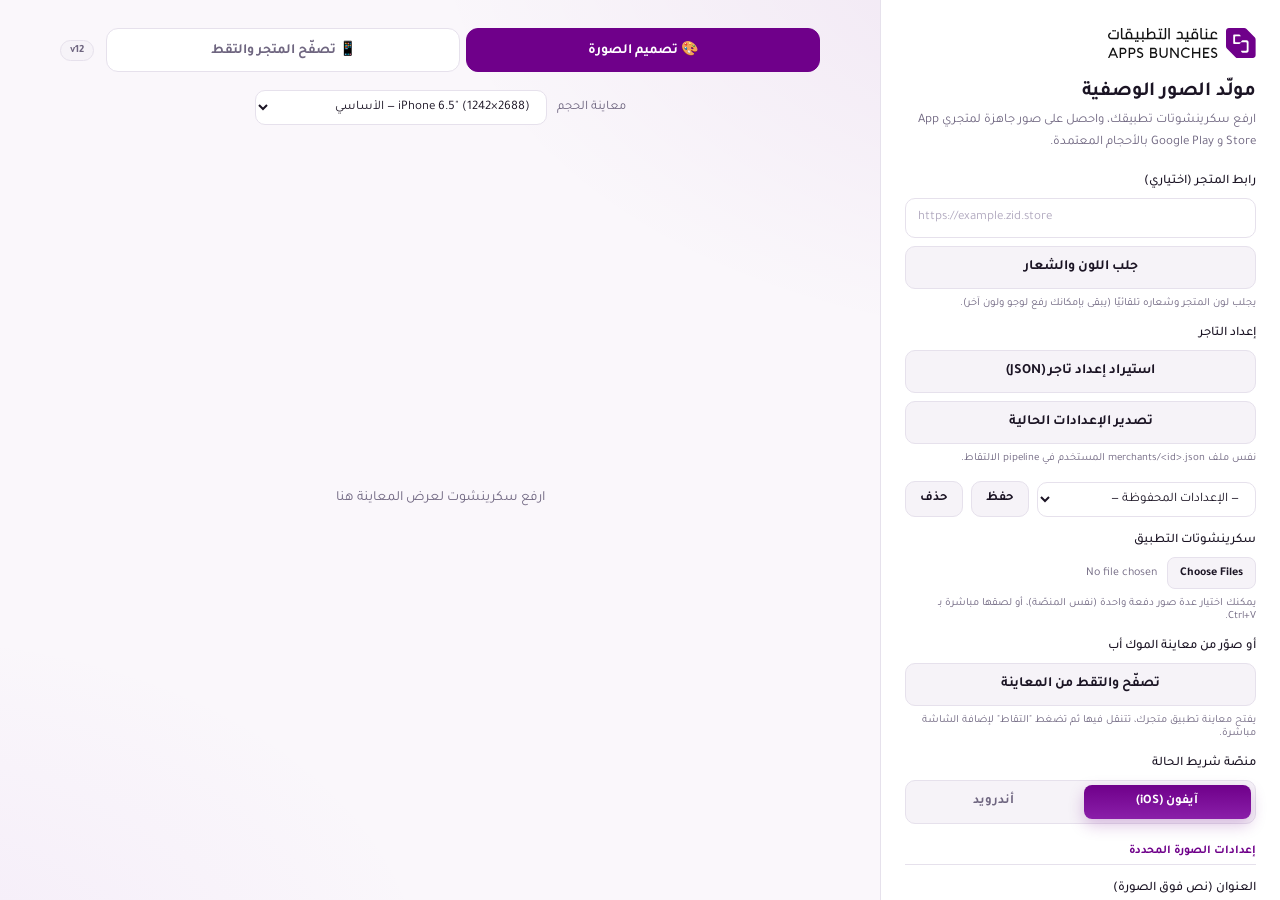
==== commit 193faca8: "fix: خلفية الأيقونة/الكفر سادة + المقاس الافتراضي iPhone 6.5 1) iconTheme يبني لونًا سادة دائمًا (gr" ====
--- a/index.html
+++ b/index.html
@@ -5,7 +5,7 @@
   <meta charset="UTF-8" />
   <meta name="viewport" content="width=device-width, initial-scale=1.0" />
   <title>AppsBunches — مولّد الصور الوصفية للمتاجر</title>
-  <link rel="stylesheet" href="css/styles.css?v=11" />
+  <link rel="stylesheet" href="css/styles.css?v=12" />
   <link rel="preconnect" href="https://fonts.googleapis.com" />
   <link rel="preconnect" href="https://fonts.gstatic.com" crossorigin />
   <link href="https://fonts.googleapis.com/css2?family=Tajawal:wght@400;500;700&display=swap" rel="stylesheet" />
@@ -202,7 +202,7 @@
     <div class="tabs" id="stageTabs">
       <button type="button" class="tabs__tab is-active" data-tab="design">🎨 تصميم الصورة</button>
       <button type="button" class="tabs__tab" data-tab="browse">📱 تصفّح المتجر والتقط</button>
-      <span id="buildTag" class="build-tag" title="إصدار الأداة">v11</span>
+      <span id="buildTag" class="build-tag" title="إصدار الأداة">v12</span>
     </div>
 
     <!-- تبويب: تصميم الصورة (المعاينة + المصغّرات) -->
@@ -254,7 +254,7 @@
   </div>
 
   <script src="lib/jszip.min.js"></script>
-  <script type="module" src="js/app.js?v=11"></script>
+  <script type="module" src="js/app.js?v=12"></script>
 </body>
 
 </html>
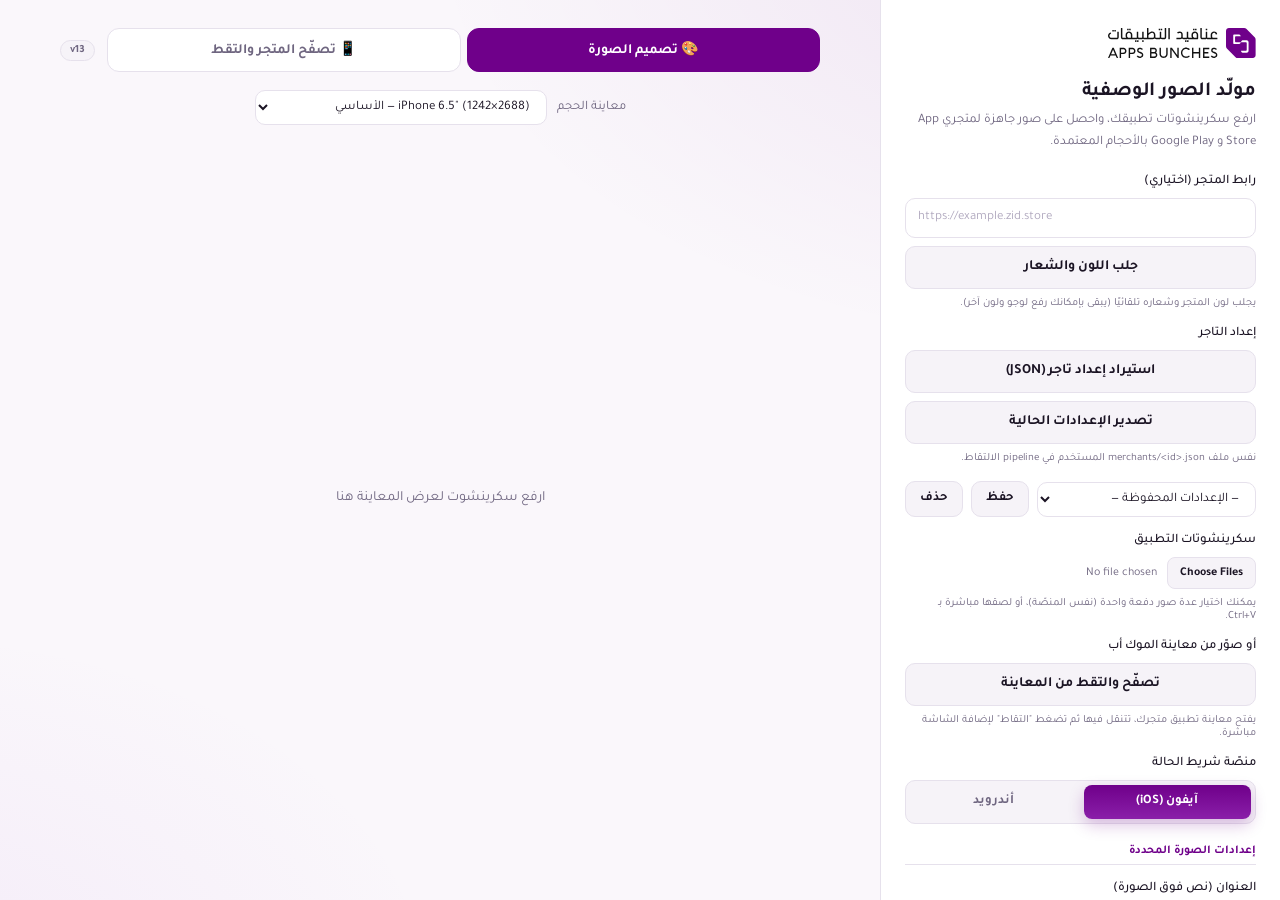
==== commit 30fe4ce2: "feat: عكس تصميم الخلفية من الصورة الأولى + سلايدر حجم الشعار 1) تصميم الخلفية (أساس + زخارف) من الصو" ====
--- a/index.html
+++ b/index.html
@@ -5,7 +5,7 @@
   <meta charset="UTF-8" />
   <meta name="viewport" content="width=device-width, initial-scale=1.0" />
   <title>AppsBunches — مولّد الصور الوصفية للمتاجر</title>
-  <link rel="stylesheet" href="css/styles.css?v=12" />
+  <link rel="stylesheet" href="css/styles.css?v=13" />
   <link rel="preconnect" href="https://fonts.googleapis.com" />
   <link rel="preconnect" href="https://fonts.gstatic.com" crossorigin />
   <link href="https://fonts.googleapis.com/css2?family=Tajawal:wght@400;500;700&display=swap" rel="stylesheet" />
@@ -170,6 +170,13 @@
         <span>إظهار الشعار على كل الصور (تطبيق جماعي)</span>
       </label>
 
+      <!-- حجم الشعار -->
+      <div class="field">
+        <span class="field__label">حجم الشعار <em id="logoScaleVal" class="range-val">100%</em></span>
+        <input type="range" id="logoScaleRange" min="40" max="250" step="5" value="100" />
+        <small class="field__hint">يكبّر/يصغّر الشعار في الصور والأيقونة والكفر.</small>
+      </div>
+
       <!-- خلفية الأيقونة والكفر (منفصلة) -->
       <div class="field">
         <span class="field__label">خلفية الأيقونة والكفر</span>
@@ -202,7 +209,7 @@
     <div class="tabs" id="stageTabs">
       <button type="button" class="tabs__tab is-active" data-tab="design">🎨 تصميم الصورة</button>
       <button type="button" class="tabs__tab" data-tab="browse">📱 تصفّح المتجر والتقط</button>
-      <span id="buildTag" class="build-tag" title="إصدار الأداة">v12</span>
+      <span id="buildTag" class="build-tag" title="إصدار الأداة">v13</span>
     </div>
 
     <!-- تبويب: تصميم الصورة (المعاينة + المصغّرات) -->
@@ -254,7 +261,7 @@
   </div>
 
   <script src="lib/jszip.min.js"></script>
-  <script type="module" src="js/app.js?v=12"></script>
+  <script type="module" src="js/app.js?v=13"></script>
 </body>
 
 </html>
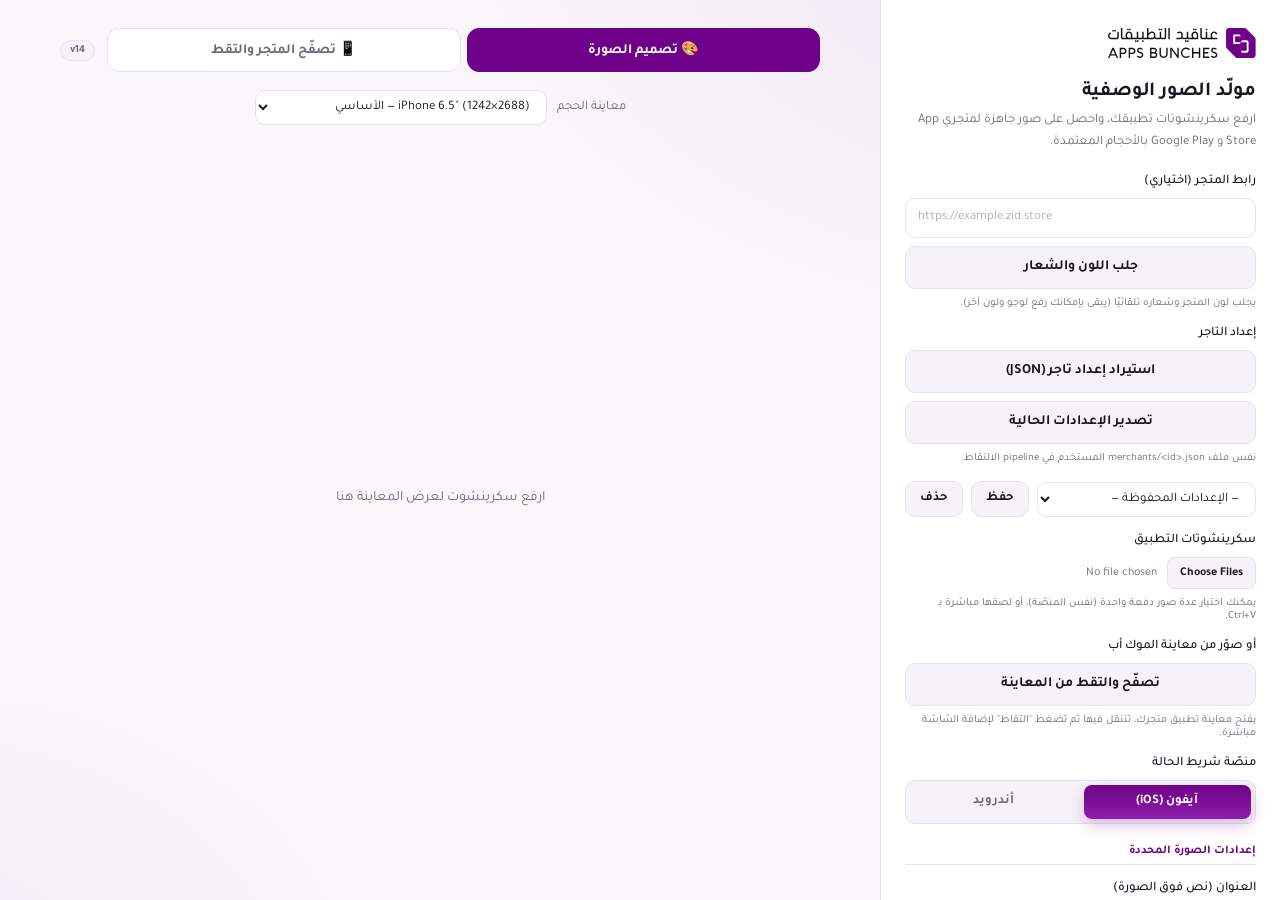
==== commit fa8819ad: "feat: مفتاح "جلب تصميم خلفية الصورة الأولى" للصور غير الأولى (مفعّل افتراضيًا) استبدال النسخ بوراثة " ====
--- a/index.html
+++ b/index.html
@@ -5,7 +5,7 @@
   <meta charset="UTF-8" />
   <meta name="viewport" content="width=device-width, initial-scale=1.0" />
   <title>AppsBunches — مولّد الصور الوصفية للمتاجر</title>
-  <link rel="stylesheet" href="css/styles.css?v=13" />
+  <link rel="stylesheet" href="css/styles.css?v=14" />
   <link rel="preconnect" href="https://fonts.googleapis.com" />
   <link rel="preconnect" href="https://fonts.gstatic.com" crossorigin />
   <link href="https://fonts.googleapis.com/css2?family=Tajawal:wght@400;500;700&display=swap" rel="stylesheet" />
@@ -86,6 +86,12 @@
       <!-- إعدادات الصورة المحددة (لكل سكرينشوت تصميم خاص) -->
       <div class="section-head">إعدادات الصورة المحددة</div>
 
+      <!-- جلب تخصيصات الصورة الأولى (يظهر للصور غير الأولى) -->
+      <label class="toggle" id="inheritFirstRow" hidden>
+        <input type="checkbox" id="inheritFirstToggle" checked />
+        <span>اجلب تصميم خلفية الصورة الأولى</span>
+      </label>
+
       <!-- العنوان -->
       <label class="field">
         <span class="field__label">العنوان (نص فوق الصورة)</span>
@@ -209,7 +215,7 @@
     <div class="tabs" id="stageTabs">
       <button type="button" class="tabs__tab is-active" data-tab="design">🎨 تصميم الصورة</button>
       <button type="button" class="tabs__tab" data-tab="browse">📱 تصفّح المتجر والتقط</button>
-      <span id="buildTag" class="build-tag" title="إصدار الأداة">v13</span>
+      <span id="buildTag" class="build-tag" title="إصدار الأداة">v14</span>
     </div>
 
     <!-- تبويب: تصميم الصورة (المعاينة + المصغّرات) -->
@@ -261,7 +267,7 @@
   </div>
 
   <script src="lib/jszip.min.js"></script>
-  <script type="module" src="js/app.js?v=13"></script>
+  <script type="module" src="js/app.js?v=14"></script>
 </body>
 
 </html>
